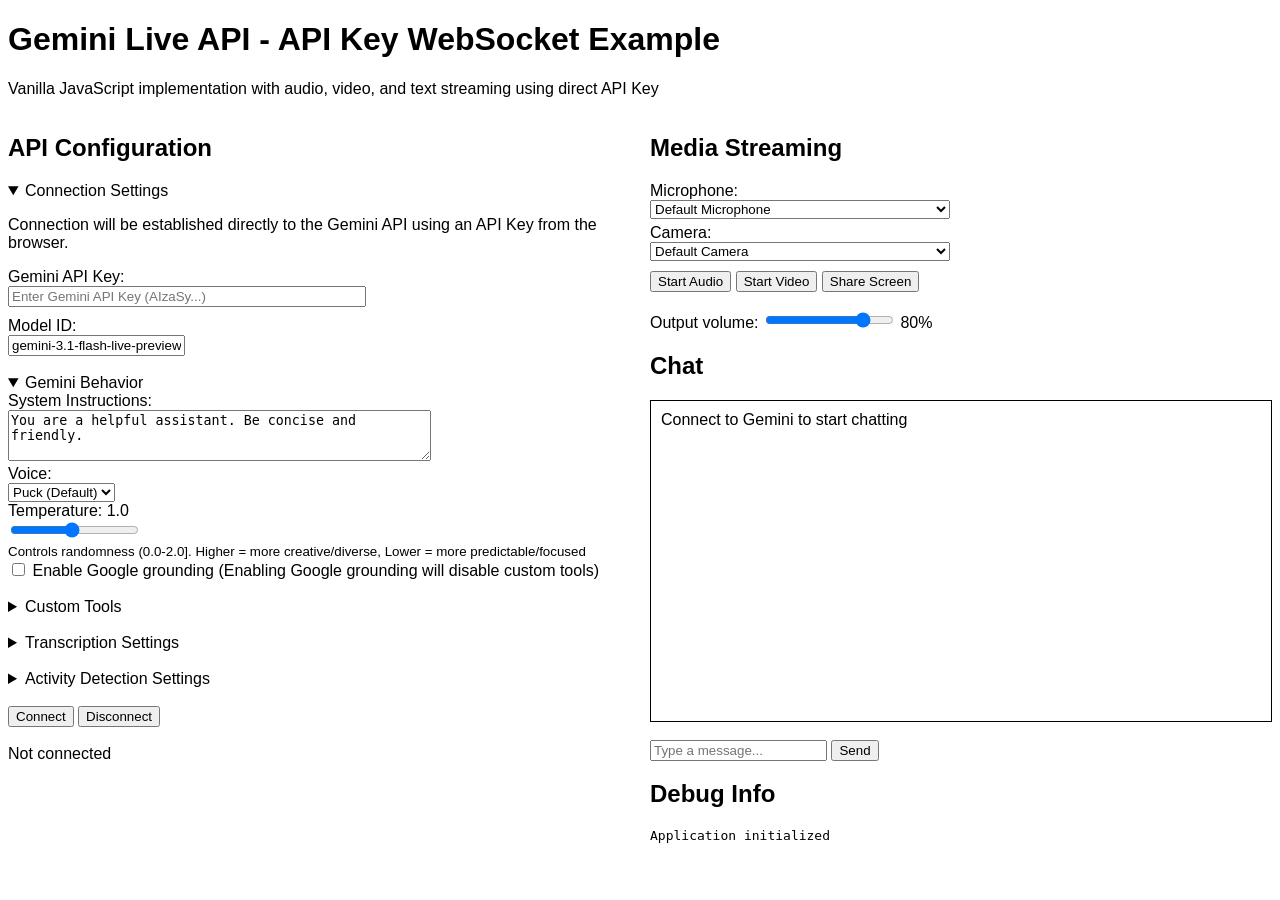
==== gemini-live-api-key-websocket-no-genai/frontend/index.html @ f6e616f3 "feat: add direct API key WebSocket example without GenAI SDK dependency - Add gemini-live-api-key-we" ====
<!DOCTYPE html>
<html lang="en">

<head>
  <meta charset="UTF-8" />
  <meta name="viewport" content="width=device-width, initial-scale=1.0" />
  <title>Gemini Live API - API Key WebSocket Example</title>
  <style>
    :root {
      /* Google Brand Colors */
      --google-blue: #4285f4;
      --google-red: #db4437;
      --google-yellow: #f4b400;
      --google-green: #0f9d58;
    }

    body {
      font-family: Arial, sans-serif;
      transition: all 0.5s ease-in-out;
    }

    .container {
      display: flex;
      gap: 20px;
    }

    .left-column {
      flex: 1;
    }

    .right-column {
      flex: 1;
    }

    #setupJsonDisplay {
      background-color: #f4f4f4;
      padding: 10px;
      overflow-x: auto;
      white-space: pre-wrap;
    }

    .user-transcript:before {
      content: "USER SPEECH: ";
      background-color: var(--google-yellow);
      color: black;
    }

    .user::before {
      content: "USER: ";
      background-color: var(--google-green);
      color: white;
    }

    .assistant:before {
      content: "GEMINI SPEECH: ";
      background-color: var(--google-blue);
      color: white;
    }

    .system:before {
      content: "SYSTEM: ";
      background-color: var(--google-red);
      color: white;
    }
  </style>
</head>

<body>
  <h1>Gemini Live API - API Key WebSocket Example</h1>
  <p>
    Vanilla JavaScript implementation with audio, video, and text streaming using direct API Key
  </p>

  <div class="container">
    <!-- Left Column: API Configuration -->
    <div class="left-column">
      <!-- Connection Setup -->
      <section>
        <h2>API Configuration</h2>

        <!-- Connection Settings -->
        <details open>
          <summary>Connection Settings</summary>
          <p>Connection will be established directly to the Gemini API using an API Key from the browser.</p>

          <div style="margin-bottom: 10px;">
            <label for="apiKey">Gemini API Key:</label><br />
            <input type="password" id="apiKey" placeholder="Enter Gemini API Key (AIzaSy...)" style="width: 100%; max-width: 350px;" />
          </div>

          <div>
            <label for="model">Model ID:</label><br />
            <input type="text" id="model" value="gemini-3.1-flash-live-preview" placeholder="Enter model ID" />
          </div>
        </details>

        <!-- Gemini Behavior Settings -->
        <br />
        <details open>
          <summary>Gemini Behavior</summary>
          <div>
            <label for="systemInstructions">System Instructions:</label><br />
            <textarea id="systemInstructions" rows="3" cols="50">
You are a helpful assistant. Be concise and friendly.</textarea>
          </div>

          <div>
            <label for="voiceSelect">Voice:</label><br />
            <select id="voiceSelect">
              <option value="Puck">Puck (Default)</option>
              <option value="Charon">Charon</option>
              <option value="Kore">Kore</option>
              <option value="Fenrir">Fenrir</option>
              <option value="Aoede">Aoede</option>
              <option value="Zephyr">Zephyr</option>
              <option value="Leda">Leda</option>
              <option value="Orus">Orus</option>
            </select>
          </div>

          <div>
            <label for="temperature">Temperature: <span id="temperatureValue">1.0</span></label><br />
            <input type="range" id="temperature" min="0.1" max="2.0" step="0.1" value="1.0" />
            <br />
            <small>Controls randomness (0.0-2.0]. Higher = more creative/diverse,
              Lower = more predictable/focused</small>
          </div>

          <div>
            <input type="checkbox" id="enableGrounding" />
            <label for="enableGrounding">Enable Google grounding (Enabling Google grounding will disable
              custom tools)
            </label>
          </div>
        </details>

        <!-- Custom Tools -->
        <br />
        <details>
          <summary>Custom Tools</summary>

          <div>
            <input type="checkbox" id="enableAlertTool" checked />
            <label for="enableAlertTool">Show Alert Box</label>
            <span> (Display browser alerts) </span>
          </div>

          <div>
            <input type="checkbox" id="enableCssStyleTool" checked />
            <label for="enableCssStyleTool">Add CSS Style</label>
            <span> (Inject CSS styles into the page) </span>
          </div>
        </details>

        <!-- Transcription Settings -->
        <br />
        <details>
          <summary>Transcription Settings</summary>
          <div>
            <input type="checkbox" id="enableInputTranscription" checked />
            <label for="enableInputTranscription">Enable input transcription (your speech)</label>
          </div>

          <div>
            <input type="checkbox" id="enableOutputTranscription" checked />
            <label for="enableOutputTranscription">Enable output transcription (Gemini responses)</label>
          </div>
        </details>

        <!-- Activity Detection Settings -->
        <br />
        <details>
          <summary>Activity Detection Settings</summary>
          <div>
            <input type="checkbox" id="disableActivityDetection" />
            <label for="disableActivityDetection">Disable automatic activity detection</label>
          </div>

          <div>
            <label for="silenceDuration">Silence duration (ms):</label><br />
            <input type="number" id="silenceDuration" value="500" min="500" max="10000" step="100" />
          </div>

          <div>
            <label for="prefixPadding">Prefix padding (ms):</label><br />
            <input type="number" id="prefixPadding" value="500" min="0" max="2000" step="100" />
          </div>

          <div>
            <label for="endSpeechSensitivity">End of speech sensitivity:</label><br />
            <select id="endSpeechSensitivity">
              <option value="END_SENSITIVITY_UNSPECIFIED" selected>
                Default
              </option>
              <option value="END_SENSITIVITY_HIGH">
                High (quicker cutoff)
              </option>
              <option value="END_SENSITIVITY_LOW">Low (longer wait)</option>
            </select>
          </div>

          <div>
            <label for="startSpeechSensitivity">Start of speech sensitivity:</label><br />
            <select id="startSpeechSensitivity">
              <option value="START_SENSITIVITY_UNSPECIFIED" selected>
                Default
              </option>
              <option value="START_SENSITIVITY_HIGH">
                High (quicker detection)
              </option>
              <option value="START_SENSITIVITY_LOW">
                Low (more filtering)
              </option>
            </select>
          </div>

          <div>
            <label for="activityHandling">Activity Handling:</label><br />
            <select id="activityHandling">
              <option value="ACTIVITY_HANDLING_UNSPECIFIED" selected>
                Default (Interrupts)
              </option>
              <option value="START_OF_ACTIVITY_INTERRUPTS">
                Interrupt (Barge-in)
              </option>
              <option value="NO_INTERRUPTION">No Interruption</option>
            </select>
          </div>
        </details>

        <br />

        <div>
          <button id="connectBtn">Connect</button>
          <button id="disconnectBtn">Disconnect</button>
        </div>

        <br />

        <div id="connectionStatus">Not connected</div>

        <br />

        <!-- Setup Message JSON Display -->
        <details id="setupJsonSection" style="display: none">
          <summary>
            Setup Message JSON (raw config sent to Gemini API)
          </summary>
          <pre id="setupJsonDisplay"></pre>
        </details>
      </section>
    </div>

    <!-- Right Column: Media and Chat -->
    <div class="right-column">
      <!-- Media Controls -->
      <section>
        <h2>Media Streaming</h2>

        <div class="container">
          <div class="left-column">
            <!-- Device Selectors -->
            <div style="margin-bottom: 10px">
              <div style="margin-bottom: 5px">
                <label for="micSelect">Microphone:</label><br />
                <select id="micSelect" style="width: 100%; max-width: 300px">
                  <option value="">Default Microphone</option>
                </select>
              </div>

              <div style="margin-bottom: 10px">
                <label for="cameraSelect">Camera:</label><br />
                <select id="cameraSelect" style="width: 100%; max-width: 300px">
                  <option value="">Default Camera</option>
                </select>
              </div>
            </div>

            <div>
              <button id="startAudioBtn">Start Audio</button>
              <button id="startVideoBtn">Start Video</button>
              <button id="startScreenBtn">Share Screen</button>
            </div>

            <br />
            <div>
              <label for="volume">Output volume:</label>
              <input type="range" id="volume" min="0" max="100" value="80" />
              <span id="volumeValue">80%</span>
            </div>
          </div>

          <div class="right-column">
            <video id="videoPreview" autoplay playsinline muted hidden width="400"></video>
          </div>
        </div>
      </section>

      <!-- Chat Interface -->
      <section>
        <h2>Chat</h2>

        <div id="chatContainer" style="
              border: 1px solid;
              height: 300px;
              overflow-y: auto;
              padding: 10px;
            ">
          <div>Connect to Gemini to start chatting</div>
        </div>
        <br />
        <div>
          <input type="text" id="chatInput" placeholder="Type a message..." autocomplete="off" />
          <button id="sendBtn">Send</button>
        </div>
      </section>

      <!-- Debug Info -->
      <section>
        <h2>Debug Info</h2>
        <pre id="debugInfo">Ready to connect...</pre>
      </section>
    </div>
  </div>

  <!-- Load libraries -->
  <script src="geminilive.js"></script>
  <script src="mediaUtils.js"></script>
  <script src="tools.js"></script>
  <script src="script.js"></script>
</body>

</html>
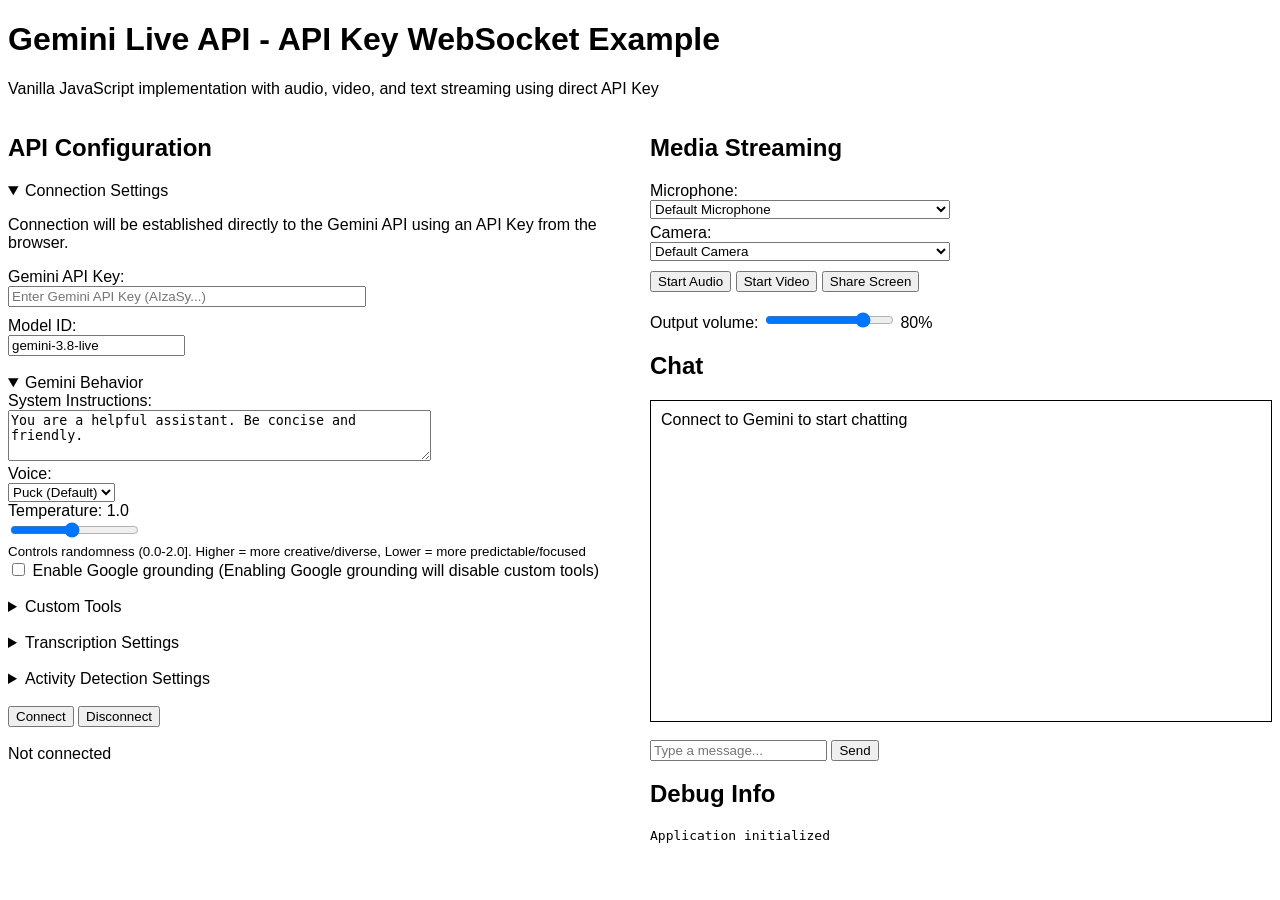
==== commit 3ffb7e8c: "feat: migrate API endpoint to v1beta and update default model to gemini-3.8-live - Migrate Gemini Li" ====
--- a/gemini-live-api-key-websocket-no-genai/frontend/index.html
+++ b/gemini-live-api-key-websocket-no-genai/frontend/index.html
@@ -90,7 +90,7 @@
 
           <div>
             <label for="model">Model ID:</label><br />
-            <input type="text" id="model" value="gemini-3.1-flash-live-preview" placeholder="Enter model ID" />
+            <input type="text" id="model" value="gemini-3.8-live" placeholder="Enter model ID" />
           </div>
         </details>
 
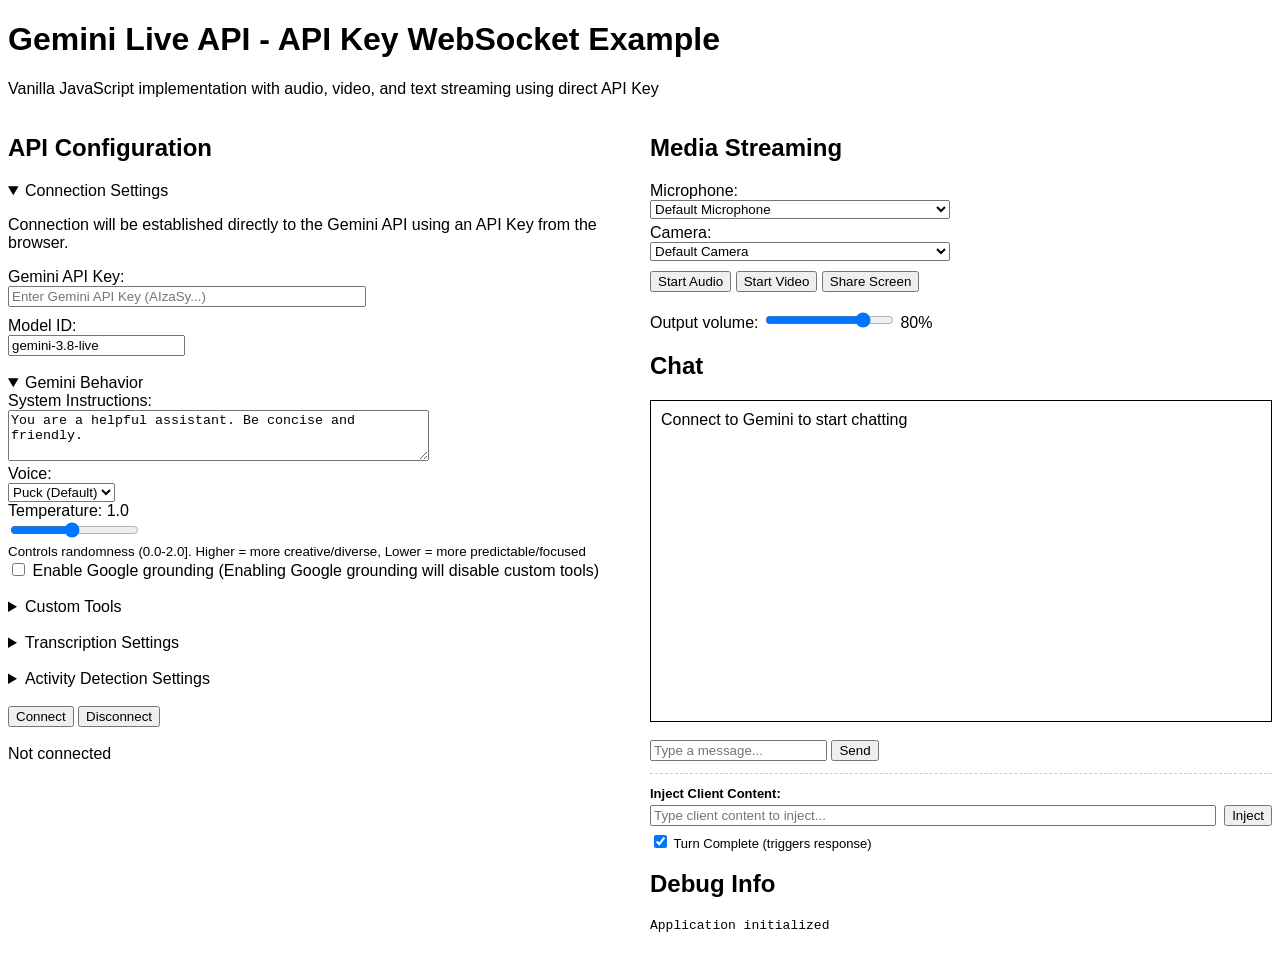
==== commit 6c63e924: "feat: implement clientContent injection with turnComplete control across all web clients - Add sendC" ====
--- a/gemini-live-api-key-websocket-no-genai/frontend/index.html
+++ b/gemini-live-api-key-websocket-no-genai/frontend/index.html
@@ -62,6 +62,18 @@
       background-color: var(--google-red);
       color: white;
     }
+
+    .tool-call:before {
+      content: "TOOL CALL: ";
+      background-color: #673ab7;
+      color: white;
+    }
+
+    .tool-response:before {
+      content: "TOOL RESPONSE: ";
+      background-color: #009688;
+      color: white;
+    }
   </style>
 </head>
 
@@ -150,6 +162,12 @@
             <label for="enableCssStyleTool">Add CSS Style</label>
             <span> (Inject CSS styles into the page) </span>
           </div>
+
+          <div>
+            <input type="checkbox" id="enableGetOrderTool" checked />
+            <label for="enableGetOrderTool">Get Order</label>
+            <span> (Async mock: fetches a customer order from backend, takes ~5s) </span>
+          </div>
         </details>
 
         <!-- Transcription Settings -->
@@ -313,6 +331,17 @@
           <input type="text" id="chatInput" placeholder="Type a message..." autocomplete="off" />
           <button id="sendBtn">Send</button>
         </div>
+        <div style="margin-top: 12px; padding-top: 12px; border-top: 1px dashed #ccc;">
+          <label for="clientContentInput" style="font-size: 13px; font-weight: bold; display: block; margin-bottom: 4px;">Inject Client Content:</label>
+          <div style="display: flex; gap: 8px; align-items: center;">
+            <input type="text" id="clientContentInput" placeholder="Type client content to inject..." autocomplete="off" style="flex: 1;" />
+            <button id="injectBtn">Inject</button>
+          </div>
+          <div style="margin-top: 6px; font-size: 13px;">
+            <input type="checkbox" id="turnComplete" checked />
+            <label for="turnComplete">Turn Complete (triggers response)</label>
+          </div>
+        </div>
       </section>
 
       <!-- Debug Info -->
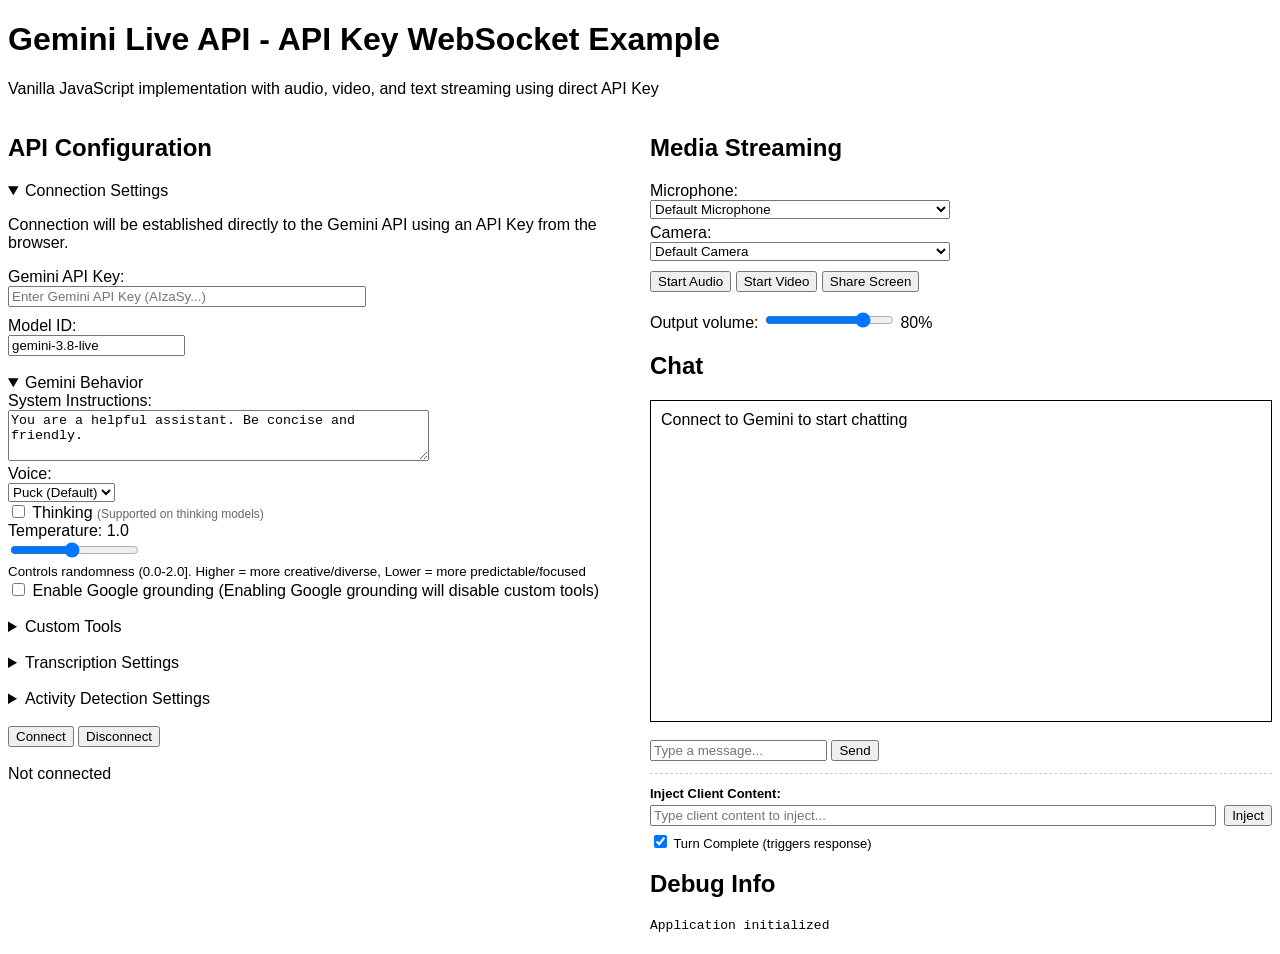
==== commit c93f1fb5: "feat: add DrawSVG tool, thinking level configuration, and live reasoning architecture diagram - Add " ====
--- a/gemini-live-api-key-websocket-no-genai/frontend/index.html
+++ b/gemini-live-api-key-websocket-no-genai/frontend/index.html
@@ -131,6 +131,21 @@
           </div>
 
           <div>
+            <input type="checkbox" id="enableThinking" />
+            <label for="enableThinking">Thinking <span style="font-size: 12px; color: #666;">(Supported on thinking models)</span></label>
+          </div>
+
+          <div id="thinkingLevelGroup" style="display: none; margin-left: 20px; margin-top: 5px;">
+            <label for="thinkingLevelSelect">Thinking Level:</label><br />
+            <select id="thinkingLevelSelect">
+              <option value="minimal" selected>Minimal (Default)</option>
+              <option value="low">Low</option>
+              <option value="medium">Medium</option>
+              <option value="high">High</option>
+            </select>
+          </div>
+
+          <div>
             <label for="temperature">Temperature: <span id="temperatureValue">1.0</span></label><br />
             <input type="range" id="temperature" min="0.1" max="2.0" step="0.1" value="1.0" />
             <br />
@@ -167,6 +182,12 @@
             <input type="checkbox" id="enableGetOrderTool" checked />
             <label for="enableGetOrderTool">Get Order</label>
             <span> (Async mock: fetches a customer order from backend, takes ~5s) </span>
+          </div>
+
+          <div>
+            <input type="checkbox" id="enableDrawSvgTool" checked />
+            <label for="enableDrawSvgTool">Draw SVG</label>
+            <span> (Render SVG vector drawings sent by the model) </span>
           </div>
         </details>
 
@@ -344,6 +365,12 @@
         </div>
       </section>
 
+      <!-- Rendered SVG Section -->
+      <section id="svgSection" style="display: none; margin-top: 20px;">
+        <h2>Rendered SVG</h2>
+        <div id="svgContainer" style="background: white; padding: 15px; border-radius: 8px; border: 1px solid #ccc; display: flex; justify-content: center; align-items: center; box-shadow: 0 4px 6px rgba(0,0,0,0.1); overflow: auto;"></div>
+      </section>
+
       <!-- Debug Info -->
       <section>
         <h2>Debug Info</h2>
